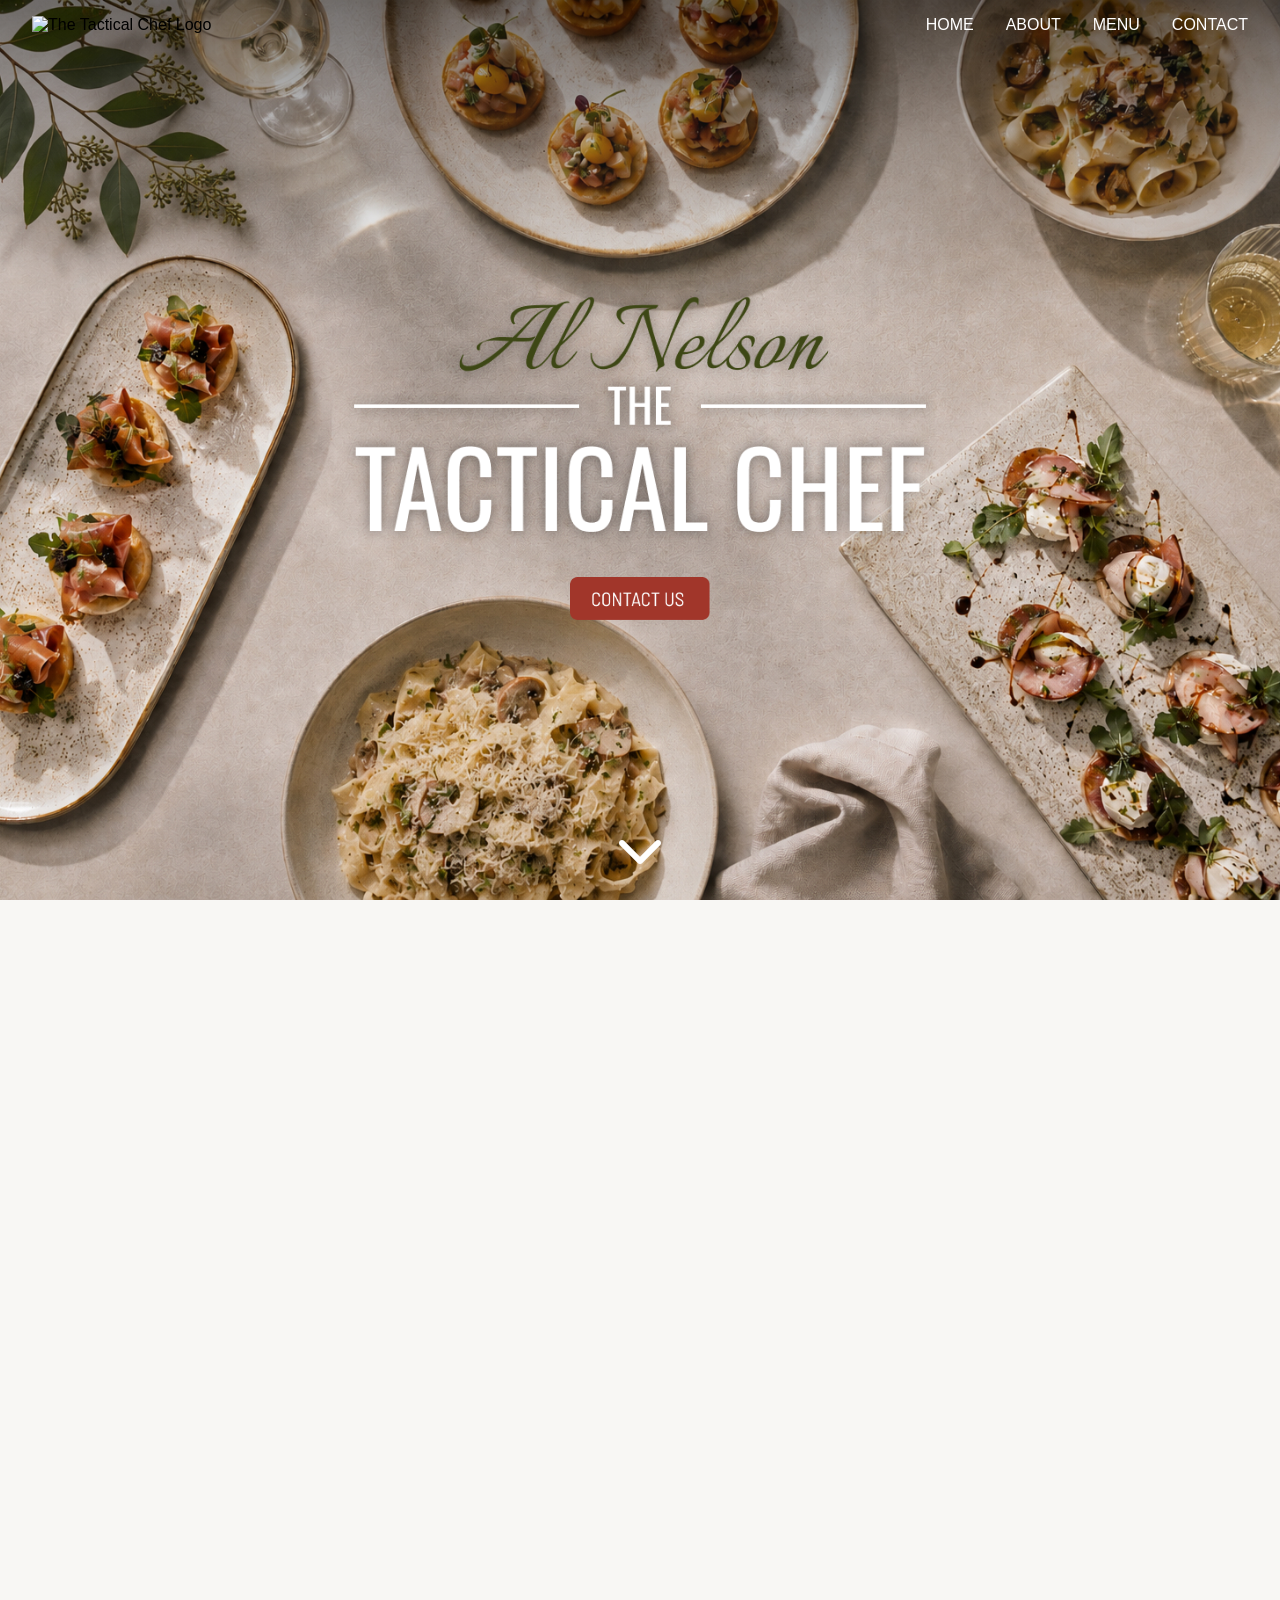
==== index.html @ b1c6b0d6 "Finish hamburger menu" ====
<!DOCTYPE html>
<html lang="en">

<head>
    <meta charset="UTF-8">
    <title>The Tactical Chef</title>
    <meta name="viewport" content="width=device-width, initial-scale=1">
    <meta name="description" content="Catering for small groups in Western Mass">
    <link rel="stylesheet" href="style.css">
    <link rel="stylesheet" href="https://cdnjs.cloudflare.com/ajax/libs/font-awesome/6.4.0/css/all.min.css">
    <link href='https://fonts.googleapis.com/css?family=Italianno' rel='stylesheet'>
</head>

<body>
    <!-- Hero section -->
    <div class="hero-container hero-full hoverclick">
        <div id="navbar-placeholder"></div>
        <img id="hero-background" class="unselectable" src="images/home/landing-image.jpg"
            alt="Full screen landing page image">
        <img id="hero-title" class="unselectable" src="images/home/landing-title.png" alt="The Tactical Chef title">
        <a id="contact-us-btn" class="hoverclick" href="contact.html"><img id="contact-us-img" class="hoverclick"
                src="images/home/contact-us.png" alt="Contact us button"></a>
        <i id="landing-arrow" class="fas fa-chevron-down"></i>
    </div>

    <main id="main">
        <section id="landing-intro" class="intro">
            <h1 class="section-title">The &nbsp;Tactical&nbsp; Experience</h1>
            <hr class="section-divider">
            <hr class="section-divider">
            <p class="section-text">We specialize in catering small events throughout Western Massachusetts and the
                Albany area. From home brunches and dinner parties to public venues, let us bring a tactical flair to
                your next event.</p>
        </section>

        <section id="color-divider">
            <p class="pricing">Please reach out directly for pricing, scheduling, and menu discussions.</p>
            <p class="pricing">000-000-0000 &nbsp;| &nbsp;alan@tacticalchef.com</p>
        </section>

        <section id="menu">
            <div class="section">
                <div class="imagebox right unselectable"><img src="images/home/bruschetta.jpg"></div>
                <div class="textbox left">
                    <p class="textbox-title">Our Menu</p>
                    <hr class="section-divider">
                    <hr class="section-divider">
                    <p class="textbox-text">We offer fully-customizable menus featuring handcrafted hors d'oeuvres,
                        appetizers, fresh salads, premium entrées, seafood, grilled meats, brunch favorites, and
                        seasonal sides. <a href="#menu">Browse our sample menus</a> for inspiration.</p>
                </div>
            </div>
        </section>

        <section id="about">
            <div class="section">
                <div class="imagebox left unselectable"><img src="images/home/alan.jpg"></div>
                <div class="textbox right">
                    <p class="textbox-title">Meet the Chef</p>
                    <hr class="section-divider">
                    <hr class="section-divider">
                    <p class="textbox-text">Meet the chef behind the menu. Chef Al Nelson combines his experience as a
                        firefighter with a unique blend of Southern and Italian culinary influences. <a
                            href="about.html">Learn more about his story.</a></p>
                </div>
            </div>
        </section>

        <section id="gallery">
            <div class="section">
                <div class="imagebox right unselectable"><img src="images/home/cucumber.jpg"></div>
                <div class="textbox left">
                    <p class="textbox-title">Gallery</p>
                    <hr class="section-divider">
                    <hr class="section-divider">
                    <p class="textbox-text">See what we've been cooking. <a href="#menu">Browse our gallery</a> for
                        inspiration to plan your next event. From elegant hors d'oeuvres to stunning entrées, every dish
                        is crafted with quality ingredients and the utmost precision.</p>
                </div>
            </div>
        </section>
    </main>

    <div id="footer-placeholder"></div>

    <script>
        // Load navbar and footer partial
        fetch('navbar.html')
            .then(response => response.text())
            .then(html => {
                document.getElementById('navbar-placeholder').innerHTML = html;

                const hamburgerBtn = document.querySelector('.navbar-hamburger');
                const hamburgerIcon = document.querySelector('.navbar-hamburger i');
                const menu = document.querySelector('.navbar-menu');

                function closeMenu() {
                    menu.classList.remove('active');
                    hamburgerIcon.classList.add('fa-bars');
                    hamburgerIcon.classList.remove('fa-xmark');
                    document.body.classList.remove('menu-open');
                }

                hamburgerBtn.addEventListener('click', (e) => {
                    e.stopPropagation(); // Prevent the document click handler from firing

                    menu.classList.toggle('active');
                    hamburgerIcon.classList.toggle('fa-bars');
                    hamburgerIcon.classList.toggle('fa-xmark');
                    document.body.classList.toggle('menu-open');
                });

                // Close when clicking outside
                document.addEventListener('click', (e) => {
                    if (
                        menu.classList.contains('active') &&
                        !menu.contains(e.target) &&
                        !hamburgerBtn.contains(e.target)
                    ) {
                        closeMenu();
                    }
                });
            });

        fetch('footer.html')
            .then(response => response.text())
            .then(html => {
                document.getElementById('footer-placeholder').innerHTML = html;
            });

        // Smooth scroll for home page chevron
        document.addEventListener('DOMContentLoaded', () => {
            const arrow = document.getElementById('landing-arrow');

            arrow.addEventListener('click', () => {
                document.querySelector('main').scrollIntoView({
                    behavior: 'smooth',
                    block: 'start'
                });
            });
        });

        // Scroll reveal animation
        const observer = new IntersectionObserver((entries) => {
            entries.forEach(entry => {
                if (entry.isIntersecting) {
                    entry.target.classList.add("animate");
                    observer.unobserve(entry.target); // only animate once
                }
            });
        }, {
            threshold: 0.3
        });
        document.querySelectorAll(".section").forEach(section => {
            observer.observe(section);
        });

    </script>

</body>

</html>
---- style.css ----
/* ----------------- RESET & GLOBAL ----------------- */
* {
    margin: 0;
    padding: 0;
    box-sizing: border-box;
}

body, html {
    font-family: Arial, Helvetica, sans-serif;
    height: 100%;
    width: 100%;
    overflow-x: hidden;
    scroll-behavior: smooth;
    background-color: #f8f7f4;
}

/* ----------------- NAVBAR ----------------- */
.navbar {
    display: flex;
    align-items: center;
    justify-content: space-between;
    padding: 1rem 2rem;
    position: absolute;
    z-index: 2;
    top: 0;
    left: 0;
    width: 100%;
    z-index: 1000;
    background-color: transparent; /* transparent over hero */
    transition: background-color 0.3s;
}

.navbar-logo img {
    height: 50px;
    flex-shrink: 0;
}

.navbar-menu {
    display: flex;
    align-items: center;
    margin-left: auto;
    flex-wrap: wrap;
}

.navbar-menu ul {
    list-style: none;
    display: flex;
    gap: 2rem;
}

.navbar-menu a {
    text-decoration: none;
    color: #ffffff;
    font-weight: 500;
    transition: color 0.2s;
    white-space: nowrap;
}

.navbar-menu a:hover {
    color: #ff5151;
}

.navbar-hamburger {
    display: none;
    font-size: 1.5rem;
    cursor: pointer;
    color: #ffffff;
    z-index: 1010;
}

body.menu-open {
    overflow: hidden;
}

/* Mobile menu */
@media (max-width: 768px) {

    /* Keep logo and hamburger above the menu */
    .navbar {
        position: absolute;
        z-index: 1002;
    }

    .navbar-logo {
        position: relative;
        z-index: 1003;
    }

    .navbar-hamburger {
        display: block;
        position: relative;
        z-index: 1003;
        font-size: 1.5rem;
        cursor: pointer;
        color: #ffffff;
    }

    /* Dropdown menu */
    .navbar-menu {
        position: fixed;
        top: 0;
        left: 0;
        width: 100%;

        /* background-color: #171717; */
        background-color: #1b1b1b;


        display: flex;
        flex-direction: column;
        justify-content: flex-start;

        padding-top: 82px; /* Height of navbar */
        padding-bottom: 0;

        transform: translateY(-100%);
        transition: transform 0.3s ease;

        z-index: 1001;
    }

    .navbar-menu.active {
        transform: translateY(0);
    }

    .navbar-menu ul {
        list-style: none;
        display: flex;
        flex-direction: column;
        gap: 0;
        width: 100%;
    }

    .navbar-menu li {
        width: 100%;
        border-top: 1px solid #333;
    }

    .navbar-menu li:last-child {
        border-bottom: none;
    }

    .navbar-menu a {
        display: block;
        width: 100%;
        padding: 1rem 2rem;
        color: #ffffff;
        text-decoration: none;
        text-align: center; /* Change to center if preferred */
    }

    .navbar-menu a:hover {
        background-color: #222;
        color: #ff5151;
    }
}

/* ----------------- HERO (HOME & SUBPAGES) ----------------- */
.hero-container {
    position: relative;
    width: 100%;
    overflow: hidden;
    display: flex;
    justify-content: center;
    align-items: center;
    flex-direction: column;
}

.hero-full {
    height: 100vh; /* home page */
}

.hero-half {
    height: 40vh; /* subpages */
}

#hero-background, #hero-background-partial {
    position: absolute;
    top: 0;
    left: 0;
    width: 100%;
    height: 100%;
    object-fit: cover;
    object-position: top;
    z-index: 1;
}

#hero-title {
    position: relative;
    z-index: 2;
    width: clamp(250px, 70%, 600px);
    height: auto;
}

#contact-us-btn {
    position: relative;
    display: inline-block;
    z-index: 2;
    height: auto;
    width: clamp(80px, 50%, 140px);
    margin-top: 1rem;
}

#contact-us-img {
    max-width: 100%;
    height: auto;
    transition: filter 0.2s ease;
}

#contact-us-img:hover { 
    filter: brightness(120%);
}

#landing-arrow {
    position: absolute;
    bottom: 3vh;
    left: 50%;
    transform: translateX(-50%);
    font-size: 3rem;
    color: white;
    cursor: pointer;
    z-index: 3;
    transition: transform 0.3s;
}

#landing-arrow:hover {
    transform: translateX(-50%) translateY(5px);
}

/* ----------------- MAIN CONTENT ----------------- */
main {
    background-color: #f8f7f4;
}

h1, h2, h3 {
    color: #5F292E;
    margin-bottom: 1rem;
}

p {
    color: #333;
    line-height: 1.6;
    margin-bottom: 1rem;
}

a {
    color: #5F292E;
    text-decoration: none;
}

a:hover {
    text-decoration: underline;
}

/* ----------------- INTRO ----------------- */

.subpage-body {
    background-image: url("images/home/background.jpg");
}

.intro {
    background-image: url("images/home/background.jpg");
    padding: 5rem;
    padding-left: 20%;
    padding-right: 20%;
    min-height: 60vh;
}

.section-title {
    color: #455602;
    text-align: center;
    margin-bottom: 2rem;
    font-family: 'Italianno', cursive;
    font-size: clamp(3rem, 8vw, 5rem);
    font-weight: 200;
}

.section-text {
    color: rgb(96, 96, 96);
    text-align: center;
    font-family: 'Oswald', sans-serif;
    font-size: clamp(1rem, 1.2vw, 2rem);
    margin: 0px;
    padding: 0px;
    margin-top: 3rem;
    margin-bottom: 1rem;
}

.section-divider {
    display: block;
    margin-left: auto;
    margin-right: auto;
    width: 5rem;
    margin-bottom: 0.1rem;
}

#color-divider {
    width: 100%;
    padding: 2rem;
    background-color: #5e673c;
}

.pricing {
    text-align: center;
    color: rgb(235, 235, 235);
    font-family: 'Oswald', sans-serif;
    font-size: clamp(1rem, 1.2vw, 2rem);
    font-weight: 100;
    margin: 0;
}

/* ------------- FLOATING IMAGES ------------- */

.section {
    display: flex;
    align-items: center;
    justify-content: center;
    margin: 7rem auto;
    max-width: 1100px;
    position: relative;
    min-height: 420px; /* controls overall visual height */
}

/* IMAGE */
.imagebox {
    width: 60%;
    height: 100%;
    position: relative;
    z-index: 1;
}

.imagebox img {
    width: 100%;
    height: 100%;
    object-fit: cover; /* IMPORTANT: makes image fill height cleanly */
    display: block;
}

/* TEXT */
.textbox {
    width: 40%;
    aspect-ratio: 1 / 1;
    background: white;
    padding: 2rem;
    z-index: 2;
    position: relative;
    box-shadow: 0 10px 30px rgba(0,0,0,0.15);
    display: flex;
    flex-direction: column;
    justify-content: center;
    align-items: center;
    text-align: center;
    outline: 1px solid #b8c48e;
    outline-offset: -15px; 
}

.subpage-textbox {
    background: white;
    text-align: center;
    width: 50vw;
    margin: auto;
    margin-top: 4rem;
    margin-bottom: 4rem;
    padding: 2rem;
    z-index: 2;
    position: relative;
    box-shadow: 0 10px 30px rgba(0,0,0,0.15);
    display: flex;
    flex-direction: column;
    justify-content: center;
    align-items: center;
    text-align: center;
    outline: 1px solid #b8c48e;
    outline-offset: -15px; 
}

.textbox-title {
    font-weight: bold;
    font-size: 3rem;
    font-family: 'Italianno', cursive;
    color: #363636;
}

.textbox-text {
    margin-top: 1.5rem;
    padding: 1rem;
    font-weight: normal;
    font-size: 1rem;
    font-family: 'Oswald', sans-serif;
}

.textbox-text > a {
    color: #A1362A;
    font-weight: bold;
}

.imagebox.left {
    order: 1;
}

.imagebox.right {
    order: 2;
}

.textbox.right {
    order: 2;
    margin-left: -140px;  /* stronger overlap */
}

.textbox.left {
    order: 1;
    margin-right: -140px;
}

.textbox > hr {
    border: none;
    border-top: 1px solid #A1362A;
}

/* ----------------- FOOTER ----------------- */
footer {
    background-color: #A1362A;
    color: #1b1b1b;
    padding: 2rem;
    font-family: 'Oswald', sans-serif;
}

.footer-content {
    display: flex;
    justify-content: center;
    align-items: flex-start;
    gap: 3rem;
    flex-wrap: wrap;
    font-size: 1rem;
}

.footer-section {
    flex: 0 0 250px;
    text-align: left;
}

.footer-section h1,
.footer-section p,
.footer-section a {
    color: #f8f7f4;
    margin: 0;
    font-weight: 100;
    font-size: 1rem;
}

.footer-section h1 {
    margin-bottom: 1rem;
    margin-top: 2rem;
    font-weight: normal;
    font-size: 1.5rem;
}

.footer-copyright {
    margin-top: 2.5rem;
    text-align: center;
    color: #212121;
    font-size: 0.9rem;
}


/* Mobile */
@media (max-width: 768px) {
    .footer-content {
        flex-direction: column;
        align-items: center;
        gap: 1.5rem;
    }

    .footer-section {
        width: 100%;
        max-width: 300px;
        height: auto;
        flex: 0 0 100px;
    }
}

/* ----------------- RESPONSIVE CONTENT ----------------- */
@media (max-width: 768px) {
    .section {
        flex-direction: column;
        min-height: auto;
        margin: 2rem 2rem;
    }

    .imagebox,
    .textbox {
        width: 100%;
        height: auto;
    }

    .imagebox img {
        height: auto;
    }

    /* kill overlap on mobile */
    .textbox {
        margin: 0 !important;
        height: auto;
    }

    /* ensure correct order: image then text */
    .imagebox {
        order: 1 !important;
    }

    .textbox {
        order: 2 !important;
    }
}

/* Initial state */
.imagebox,
.textbox {
    opacity: 0;
    transition: opacity 0.8s ease, transform 0.8s ease;
}

/* Image starts from its own side */
.imagebox.left {
    transform: translateX(20px);
}

.imagebox.right {
    transform: translateX(-20px);
}

/* Text starts from the OPPOSITE side */
.textbox.left {
    transform: translateX(20px);
}

.textbox.right {
    transform: translateX(-20px);
}

/* Animate in */
.section.animate .imagebox,
.section.animate .textbox {
    opacity: 1;
    transform: translateX(0);
}

.blurb {
    margin-top: 0;
    margin-bottom: 0;
    text-align: left;
}

#about-img {
    width: 50%;
    align-items: right;
}

.contact-info {
    color: rgb(42, 42, 42);
    margin-top: 1rem;
    margin-bottom: 0;
}

.contact-info > a {
    font-weight: bold;
    color: #A1362A;
    margin: 0;
}

.contact-info > a:hover {
    text-decoration: none;
}

#contact-intro{
    margin-bottom: 0px;
}

.unselectable {
    pointer-events: none;
    user-select: none;
    -webkit-user-drag: none; 
}

.hoverclick {
    user-select: none;
    -webkit-user-drag: none;
}
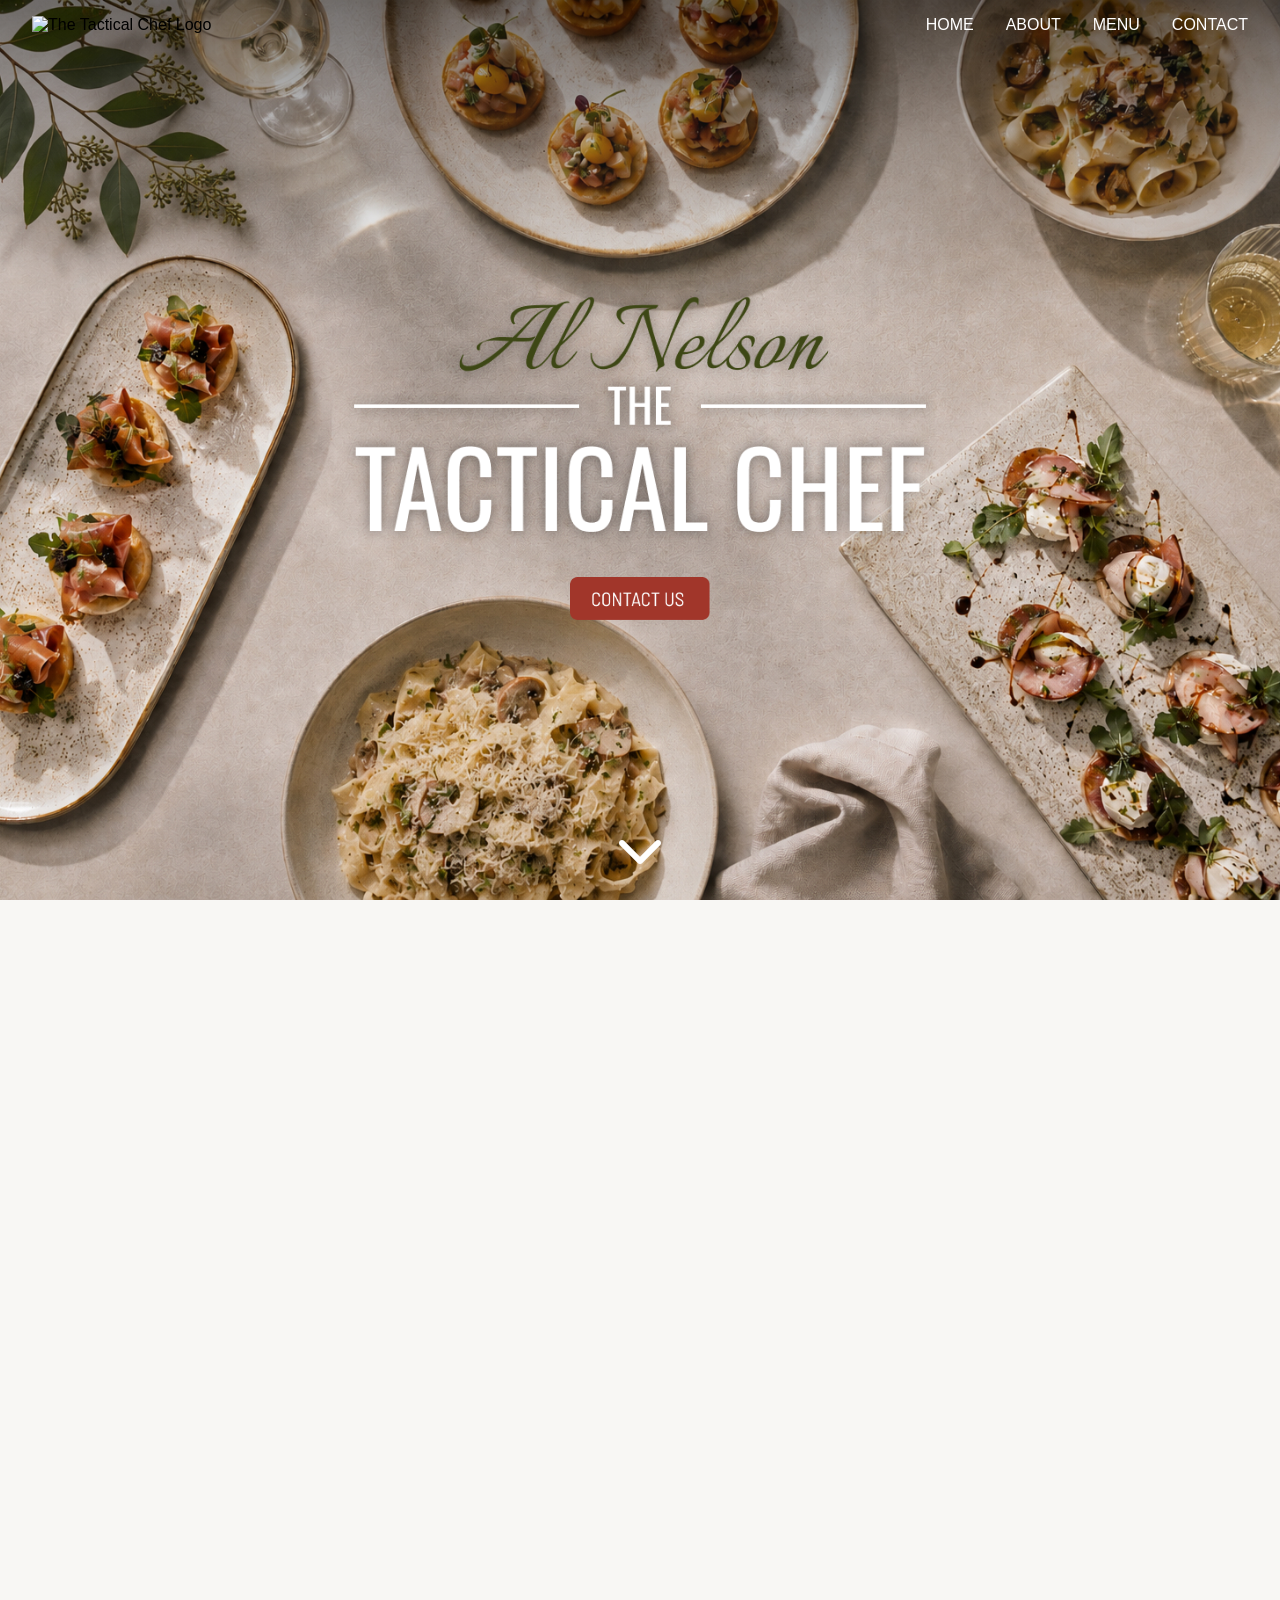
==== commit 65014619: "Nit wording" ====
--- a/index.html
+++ b/index.html
@@ -47,7 +47,7 @@
                     <hr class="section-divider">
                     <p class="textbox-text">We offer fully-customizable menus featuring handcrafted hors d'oeuvres,
                         appetizers, fresh salads, premium entrées, seafood, grilled meats, brunch favorites, and
-                        seasonal sides. <a href="#menu">Browse our sample menus</a> for inspiration.</p>
+                        seasonal sides. <a href="menu.html">Browse our sample menu items</a> for inspiration.</p>
                 </div>
             </div>
         </section>
@@ -73,7 +73,7 @@
                     <p class="textbox-title">Gallery</p>
                     <hr class="section-divider">
                     <hr class="section-divider">
-                    <p class="textbox-text">See what we've been cooking. <a href="#menu">Browse our gallery</a> for
+                    <p class="textbox-text">See what we've been cooking. <a href="menu.html#gallery">Browse our gallery</a> for
                         inspiration to plan your next event. From elegant hors d'oeuvres to stunning entrées, every dish
                         is crafted with quality ingredients and the utmost precision.</p>
                 </div>
--- a/style.css
+++ b/style.css
@@ -181,8 +181,15 @@
     width: 100%;
     height: 100%;
     object-fit: cover;
+    z-index: 1;
+}
+
+#hero-background {
+    object-position: center;
+}
+
+#hero-background-partial {
     object-position: top;
-    z-index: 1;
 }
 
 #hero-title {
@@ -255,11 +262,11 @@
 /* ----------------- INTRO ----------------- */
 
 .subpage-body {
-    background-image: url("images/home/background.jpg");
+    background-image: url("images/background.jpg");
 }
 
 .intro {
-    background-image: url("images/home/background.jpg");
+    background-image: url("images/background.jpg");
     padding: 5rem;
     padding-left: 20%;
     padding-right: 20%;
@@ -357,7 +364,7 @@
 .subpage-textbox {
     background: white;
     text-align: center;
-    width: 50vw;
+    width: fit-content;
     margin: auto;
     margin-top: 4rem;
     margin-bottom: 4rem;
@@ -459,7 +466,7 @@
     margin-top: 2.5rem;
     text-align: center;
     color: #212121;
-    font-size: 0.9rem;
+    font-size: 0.7rem;
 }
 
 
@@ -468,7 +475,7 @@
     .footer-content {
         flex-direction: column;
         align-items: center;
-        gap: 1.5rem;
+        gap: 1rem;
     }
 
     .footer-section {
@@ -476,6 +483,14 @@
         max-width: 300px;
         height: auto;
         flex: 0 0 100px;
+    }
+
+    .footer-section > h1 {
+        margin-top: 1rem;
+    }
+
+    .footer-section > p, .footer-section > p > a {
+        font-size: 0.9rem;
     }
 }
 
@@ -566,6 +581,8 @@
     font-weight: bold;
     color: #A1362A;
     margin: 0;
+    white-space: nowrap;
+    hyphens: none;
 }
 
 .contact-info > a:hover {
@@ -585,4 +602,101 @@
 .hoverclick {
     user-select: none;
     -webkit-user-drag: none;
+}
+
+/* ----------------- GALLERY ----------------- */
+
+#gallery {
+    padding: 4rem 0;
+}
+
+/* container gives side margins */
+.gallery-grid {
+    display: grid;
+    grid-template-columns: repeat(3, 1fr);
+    gap: 2rem;
+    max-width: 1200px;
+    margin: 0 auto;
+    padding: 0 2rem; /* side breathing room */
+}
+
+/* responsive breakpoints */
+@media (max-width: 1000px) {
+    .gallery-grid {
+        grid-template-columns: repeat(2, 1fr);
+    }
+}
+
+@media (max-width: 600px) {
+    .gallery-grid {
+        grid-template-columns: repeat(1, 1fr);
+    }
+}
+
+/* square thumbnails */
+.gallery-item {
+    width: 100%;
+    aspect-ratio: 1 / 1;
+    overflow: hidden;
+    cursor: pointer;
+    position: relative;
+    box-shadow: 0 6px 20px rgba(0,0,0,0.1);
+    transition: transform 0.2s ease;
+}
+
+.gallery-item:hover {
+    transform: scale(1.02);
+}
+
+.gallery-item img {
+    width: 100%;
+    height: 100%;
+    object-fit: cover;
+    display: block;
+}
+
+/* ----------------- MODAL ----------------- */
+
+.gallery-modal {
+    display: none;
+    position: fixed;
+    z-index: 9999;
+    left: 0;
+    top: 0;
+    width: 100%;
+    height: 100%;
+    background: rgba(0,0,0,0.85);
+    align-items: center;
+    justify-content: center;
+    flex-direction: column;
+    padding: 2rem;
+}
+
+.gallery-modal.active {
+    display: flex;
+}
+
+.gallery-modal-img {
+    max-width: 90%;
+    max-height: 80vh;
+    width: auto;
+    height: auto;
+    box-shadow: 0 10px 40px rgba(0,0,0,0.5);
+}
+
+.gallery-caption {
+    color: white;
+    margin-top: 1rem;
+    font-family: 'Oswald', sans-serif;
+    text-align: center;
+}
+
+.gallery-close {
+    position: absolute;
+    top: 20px;
+    right: 30px;
+    font-size: 2.5rem;
+    color: white;
+    cursor: pointer;
+    user-select: none;
 }
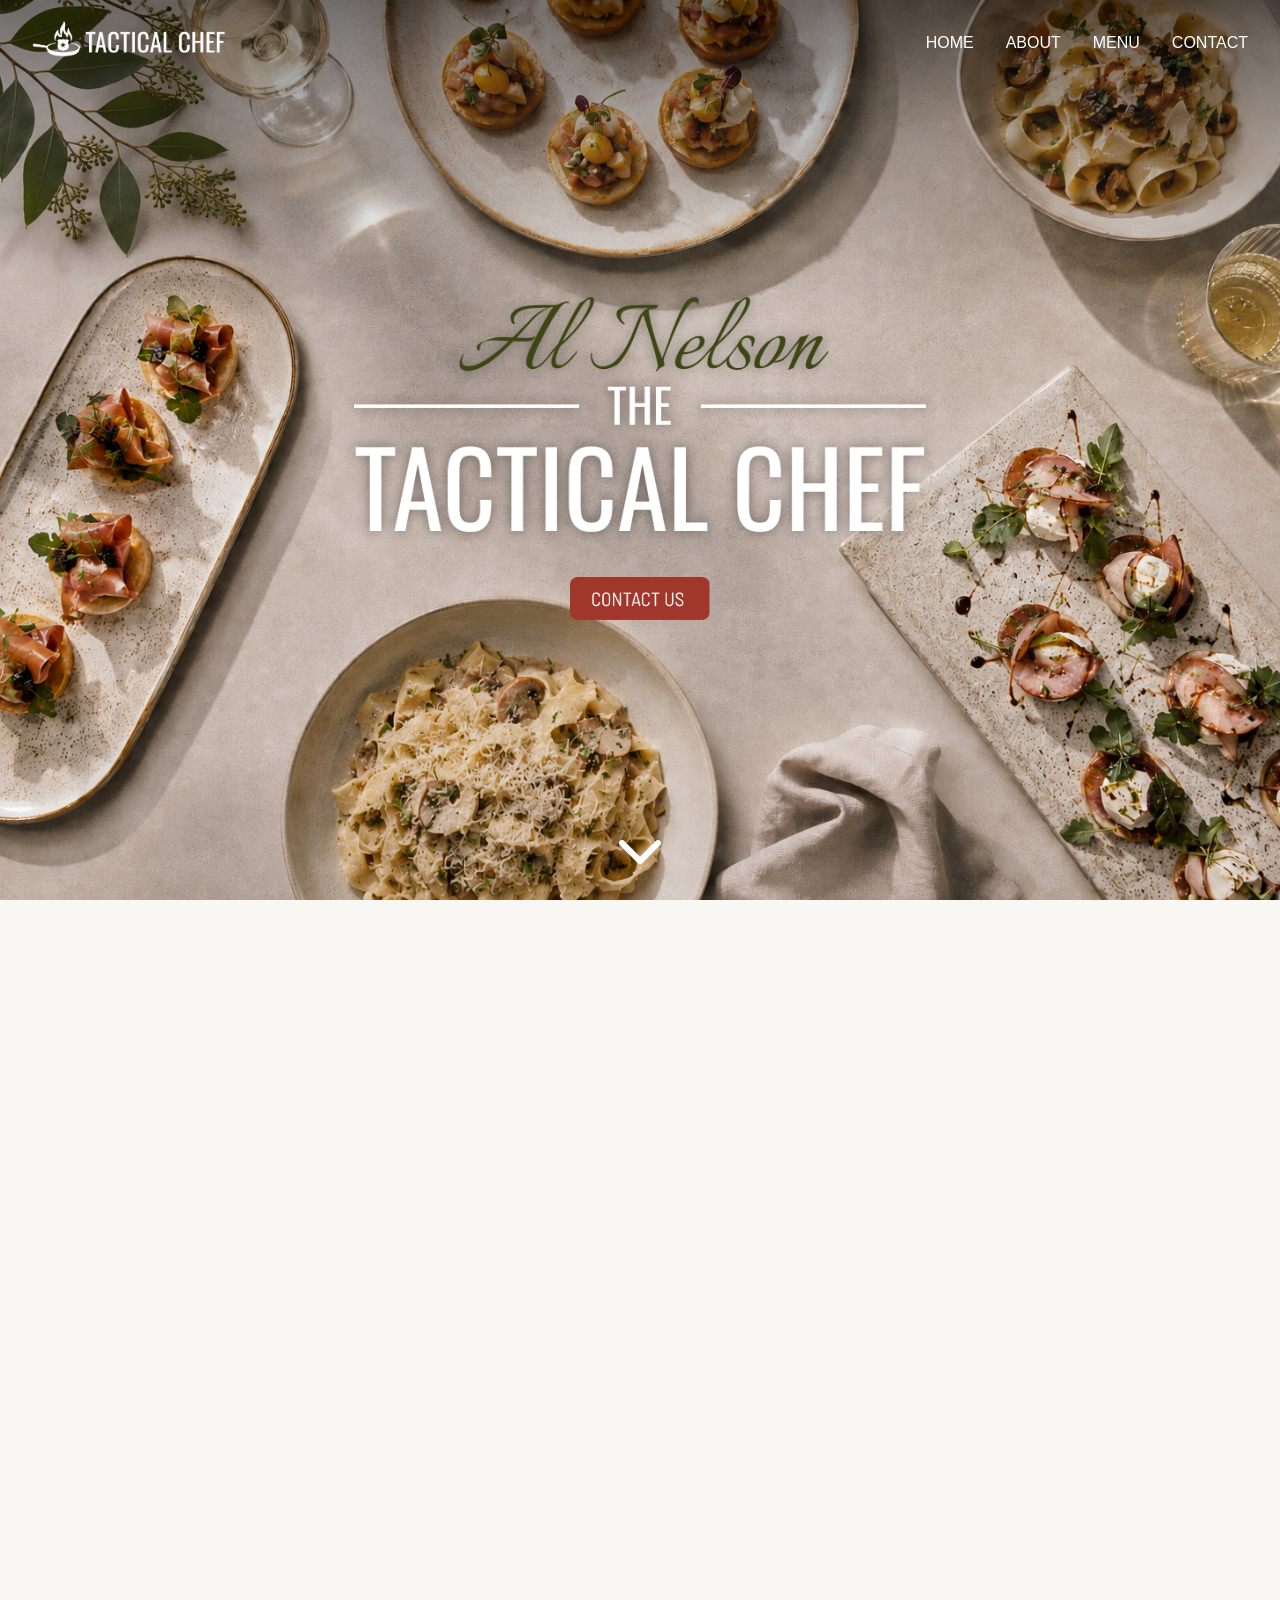
==== commit bc7b2a47: "Initial commit" ====
--- a/index.html
+++ b/index.html
@@ -35,7 +35,7 @@
 
         <section id="color-divider">
             <p class="pricing">Please reach out directly for pricing, scheduling, and menu discussions.</p>
-            <p class="pricing">000-000-0000 &nbsp;| &nbsp;alan@tacticalchef.com</p>
+            <p class="pricing">000-000-0000 &nbsp;| &nbsp;AL@tactical-chef.com</p>
         </section>
 
         <section id="menu">
@@ -66,7 +66,7 @@
             </div>
         </section>
 
-        <section id="gallery">
+        <section id="gallery-tile">
             <div class="section">
                 <div class="imagebox right unselectable"><img src="images/home/cucumber.jpg"></div>
                 <div class="textbox left">
--- a/style.css
+++ b/style.css
@@ -658,22 +658,31 @@
 /* ----------------- MODAL ----------------- */
 
 .gallery-modal {
-    display: none;
+    opacity: 0;
+    visibility: hidden;
+
     position: fixed;
     z-index: 9999;
     left: 0;
     top: 0;
     width: 100%;
     height: 100%;
+
     background: rgba(0,0,0,0.85);
+
+    display: flex;
     align-items: center;
     justify-content: center;
     flex-direction: column;
+
     padding: 2rem;
+
+    transition: opacity 0.25s ease, visibility 0.25s ease;
 }
 
 .gallery-modal.active {
-    display: flex;
+    opacity: 1;
+    visibility: visible;
 }
 
 .gallery-modal-img {
@@ -681,7 +690,17 @@
     max-height: 80vh;
     width: auto;
     height: auto;
+
     box-shadow: 0 10px 40px rgba(0,0,0,0.5);
+
+    transform: scale(0.96);
+    opacity: 0;
+    transition: transform 0.25s ease, opacity 0.25s ease;
+}
+
+.gallery-modal.active .gallery-modal-img {
+    transform: scale(1);
+    opacity: 1;
 }
 
 .gallery-caption {
@@ -689,6 +708,16 @@
     margin-top: 1rem;
     font-family: 'Oswald', sans-serif;
     text-align: center;
+
+    opacity: 0;
+    transform: translateY(10px);
+    transition: opacity 0.25s ease 0.05s,
+                transform 0.25s ease 0.05s;
+}
+
+.gallery-modal.active .gallery-caption {
+    opacity: 1;
+    transform: translateY(0);
 }
 
 .gallery-close {
@@ -699,4 +728,11 @@
     color: white;
     cursor: pointer;
     user-select: none;
+
+    opacity: 0;
+    transition: opacity 0.25s ease;
+}
+
+.gallery-modal.active .gallery-close {
+    opacity: 1;
 }
